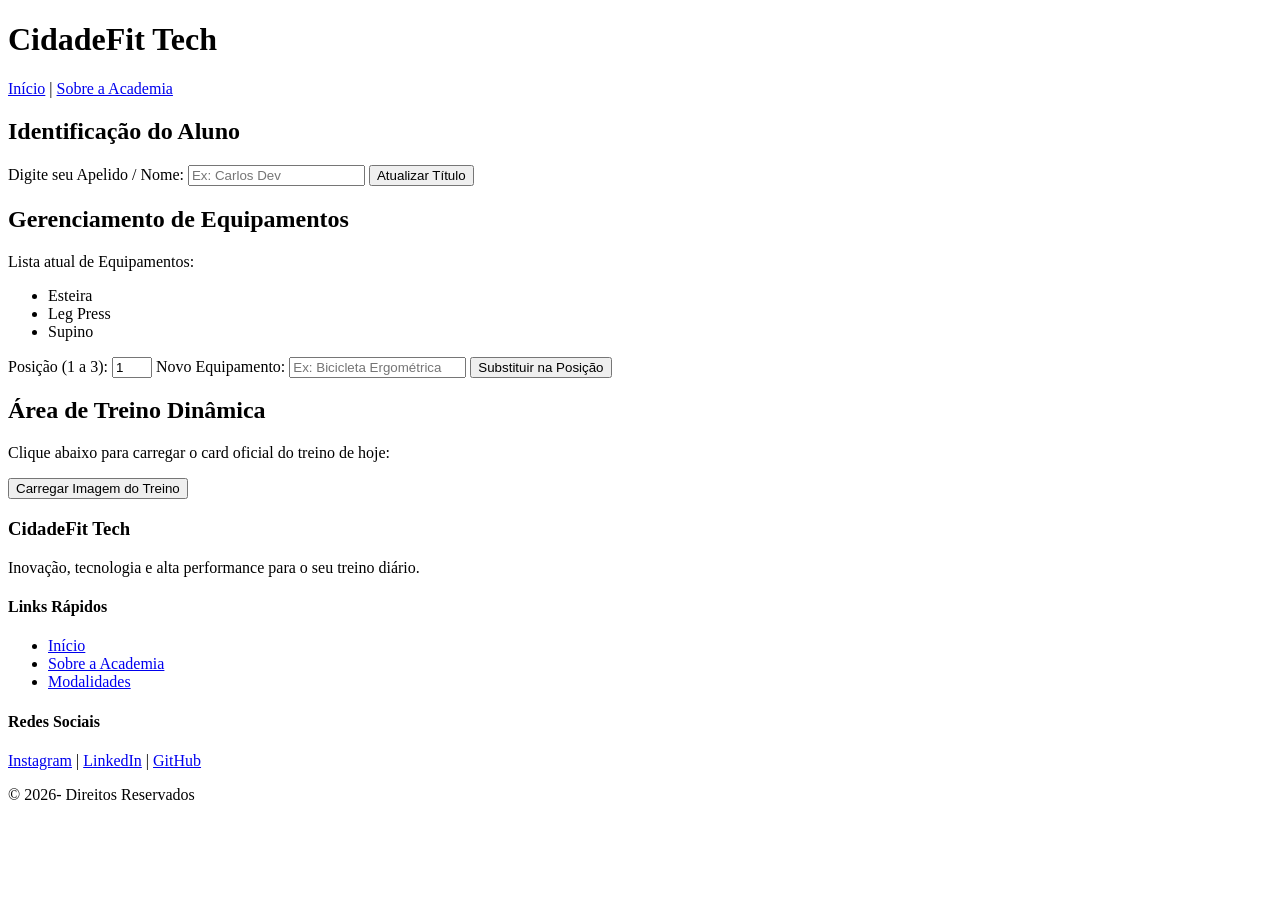
==== index.html @ 8e90b679 "first commit" ====
<!DOCTYPE html>
<html lang="en">
<head>
    <meta charset="UTF-8">
    <meta name="viewport" content="width=device-width, initial-scale=1.0">
    <link rel="styleshet" href="estilo.css">
    <title>Projeto</title>
</head>
<body>

    <header class="header">
        <h1 id="titulo">CidadeFit Tech</h1>
        <nav>
            <a href="index.html">Início</a> | 
            <a href="./src/pages/sobre.html">Sobre a Academia</a>
        </nav>
    </header>

    <main class="container">

        <section class="card">
            <h1>Identificação do Aluno</h1>
            <label for="nome">Digite seu Apelido / Nome:</label>
            <input type="text" id="usuario_nome" placeholder="Ex: Carlos Dev">
            <button onclick="mudar()">Atualizar Título</button>
        </section>


        <section class="card">
            <h1>Gerenciamento de Equipamentos</h1>
            <p>Lista atual de Equipamentos:</p>
            <ul>
               
                <li class="equipamento">Esteira</li>
                <li class="equipamento">Leg Press</li>
                <li class="equipamento">Supino</li>
            </ul>

            <div class="form-grupo">
                <label for="posicao">Posição (1 a 3):</label>
                <input type="number" id="posicao" min="1" max="3" value="1">
                <label for="novo">Novo Equipamento:</label>
                <input type="text" id="novo" placeholder="Ex: Bicicleta Ergométrica">
                <button onclck="inserir()">Substituir na Posição</button>
            </div>
        </section>

        <section class="card">
            <h2>Área de Treino Dinâmica</h2>
            <p>Clique abaixo para carregar o card oficial do treino de hoje:</p>
            <button id="btnImagem">Carregar Imagem do Treino</button>
            <div id="containerImagem"></div>
        </section>
    </main>
    
    <footer class="footer">
        <div class="footer-content">
            <div class="footer-section">
                <h3>CidadeFit Tech</h3>
                <p>Inovação, tecnologia e alta performance para o seu treino diário.</p>
            </div>
            
            <div class="footer-section">
                <h4>Links Rápidos</h4>
                <ul>
                  
                    <li><a href="home.html">Início</a></li>
                    <li><a href="./src/pages/sobre.html">Sobre a Academia</a></li>
                    <li><a href="#modalidades">Modalidades</a></li>
                </ul>
            </div>

            <div class="footer-section">
                <h4>Redes Sociais</h4>
                <div class="social-links">
                    <a href="#" target="_blank">Instagram</a> | 
                    <a href="#" target="_blank">LinkedIn</a> | 
                    <a href="#" target="_blank">GitHub</a>
                </div>
            </div>
        </div>
        
        <div class="footer-bottom">
            <p>&copy; 2026- Direitos Reservados </p>
        </div>
    </footer>


    <script src="./src/js/script.js"></script>
</body>
</html>
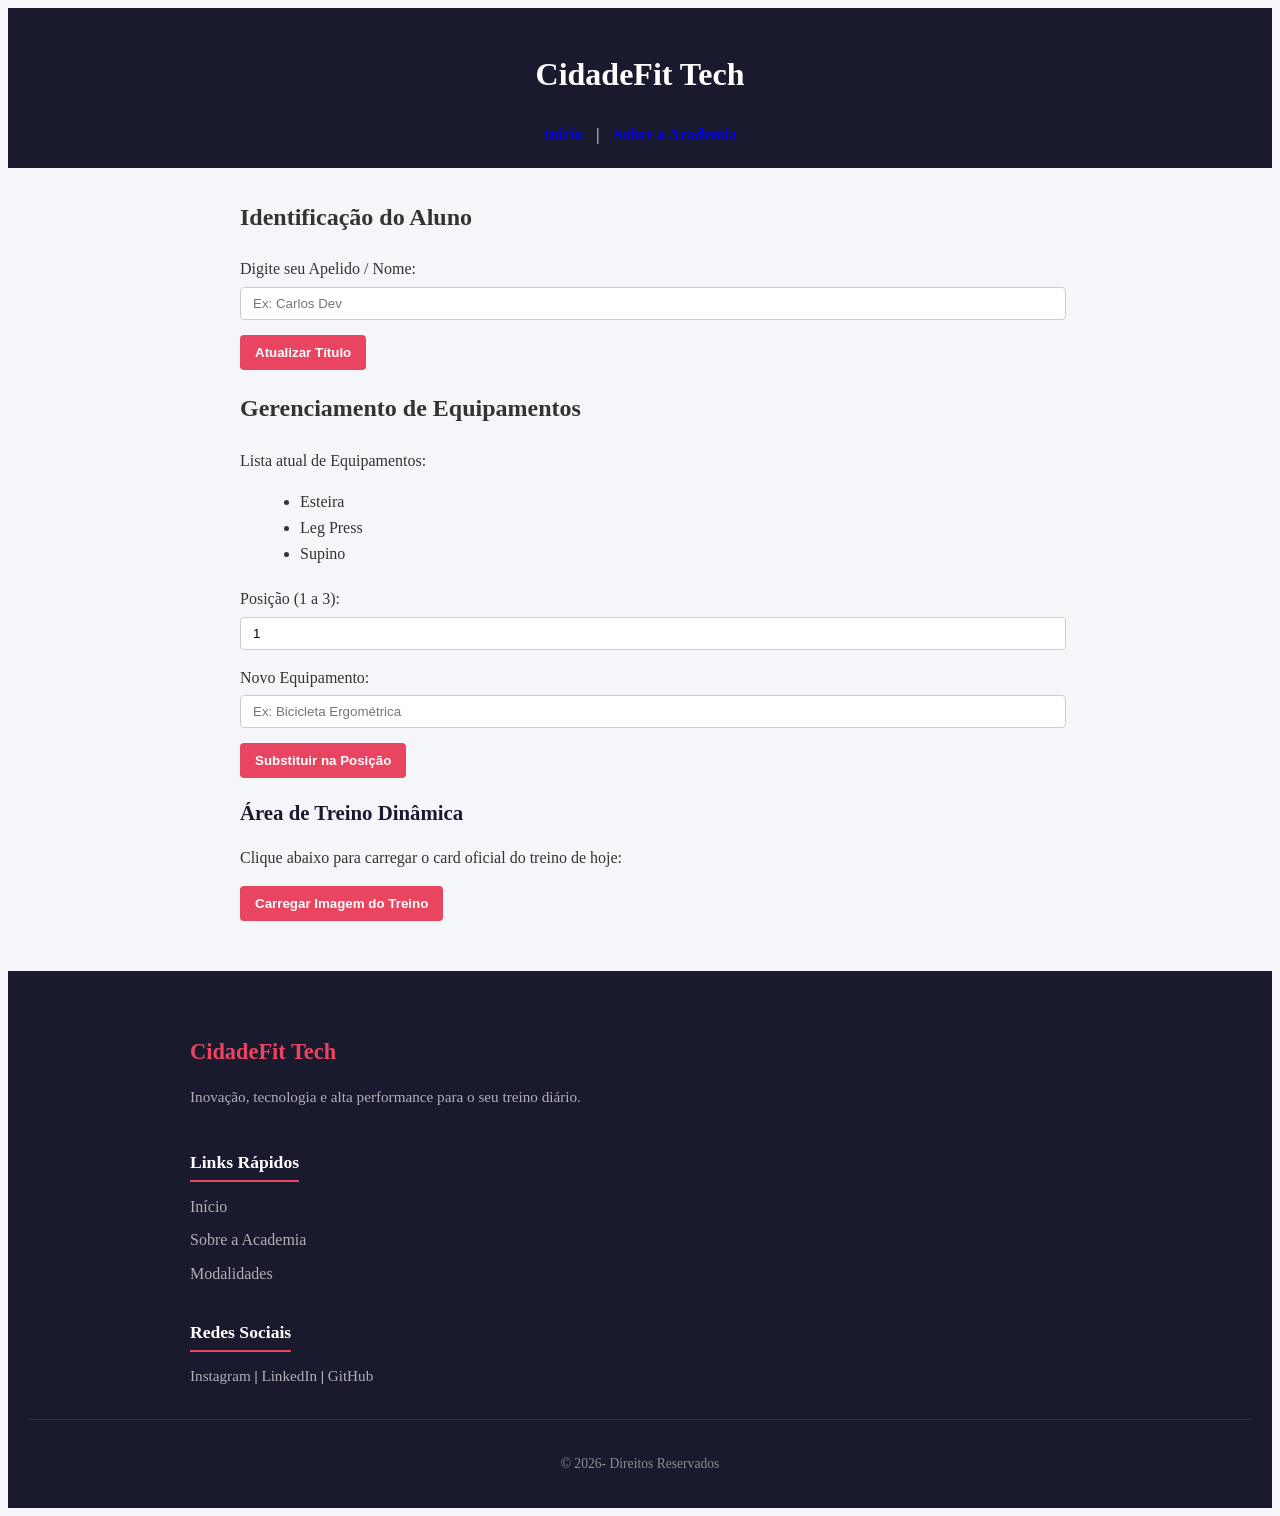
==== commit db1bc348: "fix: corrige link do arquivo CSS" ====
--- a/index.html
+++ b/index.html
@@ -1,9 +1,9 @@
 <!DOCTYPE html>
-<html lang="en">
+<html lang="pt-br">
 <head>
     <meta charset="UTF-8">
     <meta name="viewport" content="width=device-width, initial-scale=1.0">
-    <link rel="styleshet" href="estilo.css">
+   <link rel="stylesheet" href="./src/css/estilo.css">
     <title>Projeto</title>
 </head>
 <body>
--- a/src/css/estilo.css
+++ b/src/css/estilo.css
@@ -0,0 +1,151 @@
+
+- {
+    margin: 0;
+    padding: 0;
+    box-sizing: border-box;
+    font-family: 'Segoe UI', Tahoma, Geneva, Verdana, sans-serif;
+}
+
+body {
+    background-color: #f4f6f9;
+    color: #333;
+  
+    line-height: 1.6
+}
+
+.header {
+    background-color: #1a1a2e;
+    color: #fff;
+    padding: 20px;
+    text-align: center;
+}
+
+.header nav a {
+   
+    color: e945;
+    text-decoration: none;
+    margin: 0 10px;
+    font-weight: bold;
+}
+
+.header nav a:hover {
+    text-decoration: underline;
+}
+
+.container {
+    max-width: 800px;
+    margin: 30px auto;
+    padding: 0 20px;
+}
+
+#card {
+    background: #ffffff;
+    padding: 20px;
+    margin-bottom: 20px;
+    border-radius: 8px;
+    box-shadow: 0 4px 6px rgba(0, 0, 0, 0.05);
+}
+
+.card h2 {
+    margin-bottom: 15px;
+    color: #1a1a2e;
+    font-size: 1.3rem;
+}
+
+input[type="text"],
+input[type="number"] {
+    padding: 8px 12px;
+    margin: 5px 0 15px 0;
+    border: 1px solid #ccc;
+    border-radius: 4px;
+    width: 100%;
+}
+
+button {
+    background-color: #e94560;
+    color: white;
+    border: none;
+    padding: 10px 15px;
+    border-radius: 4px;
+    cursor: pointer;
+    font-weight: bold;
+    display: inline-block;
+}
+
+button:hover {
+    background-color: #d1344e;
+}
+
+ul {
+    margin: 10px 0 20px 20px;
+}
+
+.footer {
+    background-color: #1a1a2e;
+    color: #ffffff;
+    padding: 40px 20px 20px 20px;
+    margin-top: 50px;
+}
+
+.footer-content {
+    max-width: 900px;
+    margin: 0 auto;
+
+    grid-template-columns: (auto-fit, minmax(250, 1fr));
+    gap: 30px;
+    margin-bottom: 30px;
+}
+
+.footer-section h3 {
+    color: #e94560;
+    margin-bottom: 10px;
+    font-size: 1.4rem;
+}
+
+.footer-section h4 {
+    color: #ffffff;
+    margin-bottom: 12px;
+    font-size: 1.1rem;
+    border-bottom: 2px solid #e94560;
+    display: inline-block;
+    padding-bottom: 4px;
+}
+
+.footer-section p {
+    color: #b0b0b5;
+    font-size: 0.95rem;
+}
+
+.footer-section ul {
+    list-style: none;
+    margin: 0;
+    padding: 0;
+}
+
+.footer-section ul li {
+    margin-bottom: 8px;
+}
+
+.footer-section ul li a,
+.social-links a {
+    color: #b0b0b5;
+    text-decoration: none;
+    transition: color 0.2s ease;
+}
+
+.footer-section ul li a:hover,
+.social-links a:hover {
+    color: #e94560;
+}
+
+.social-links {
+    font-size: 0.95rem;
+}
+
+.footer-bottom {
+    text-align: center;
+    border-top: 1px solid rgba(255, 255, 255, 0.1);
+    padding-top: 20px;
+    font-size: 0.85rem;
+    color: #8c8c94;
+}
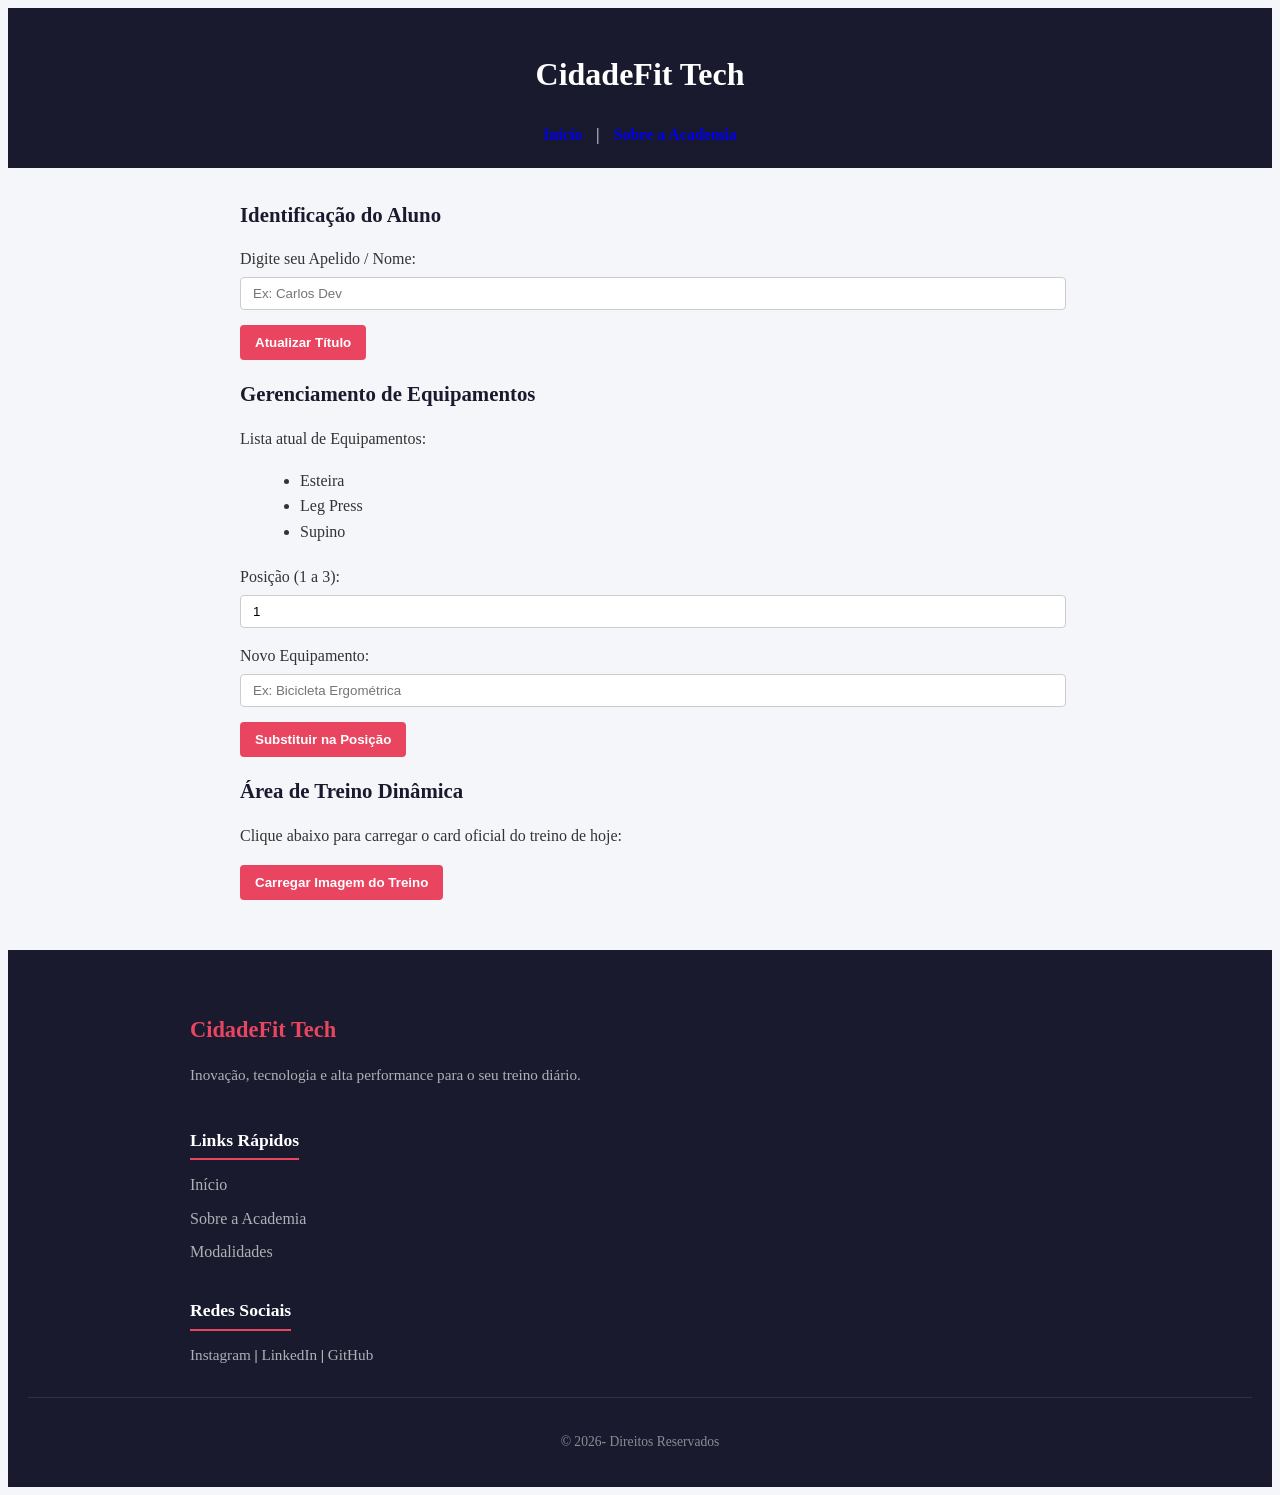
==== commit 60842131: "fix: corrige hierarquia dos títulos HTML" ====
--- a/index.html
+++ b/index.html
@@ -19,7 +19,7 @@
     <main class="container">
 
         <section class="card">
-            <h1>Identificação do Aluno</h1>
+            <h2>Identificação do Aluno</h2>
             <label for="nome">Digite seu Apelido / Nome:</label>
             <input type="text" id="usuario_nome" placeholder="Ex: Carlos Dev">
             <button onclick="mudar()">Atualizar Título</button>
@@ -27,7 +27,7 @@
 
 
         <section class="card">
-            <h1>Gerenciamento de Equipamentos</h1>
+            <h2>Gerenciamento de Equipamentos</h2>
             <p>Lista atual de Equipamentos:</p>
             <ul>
                
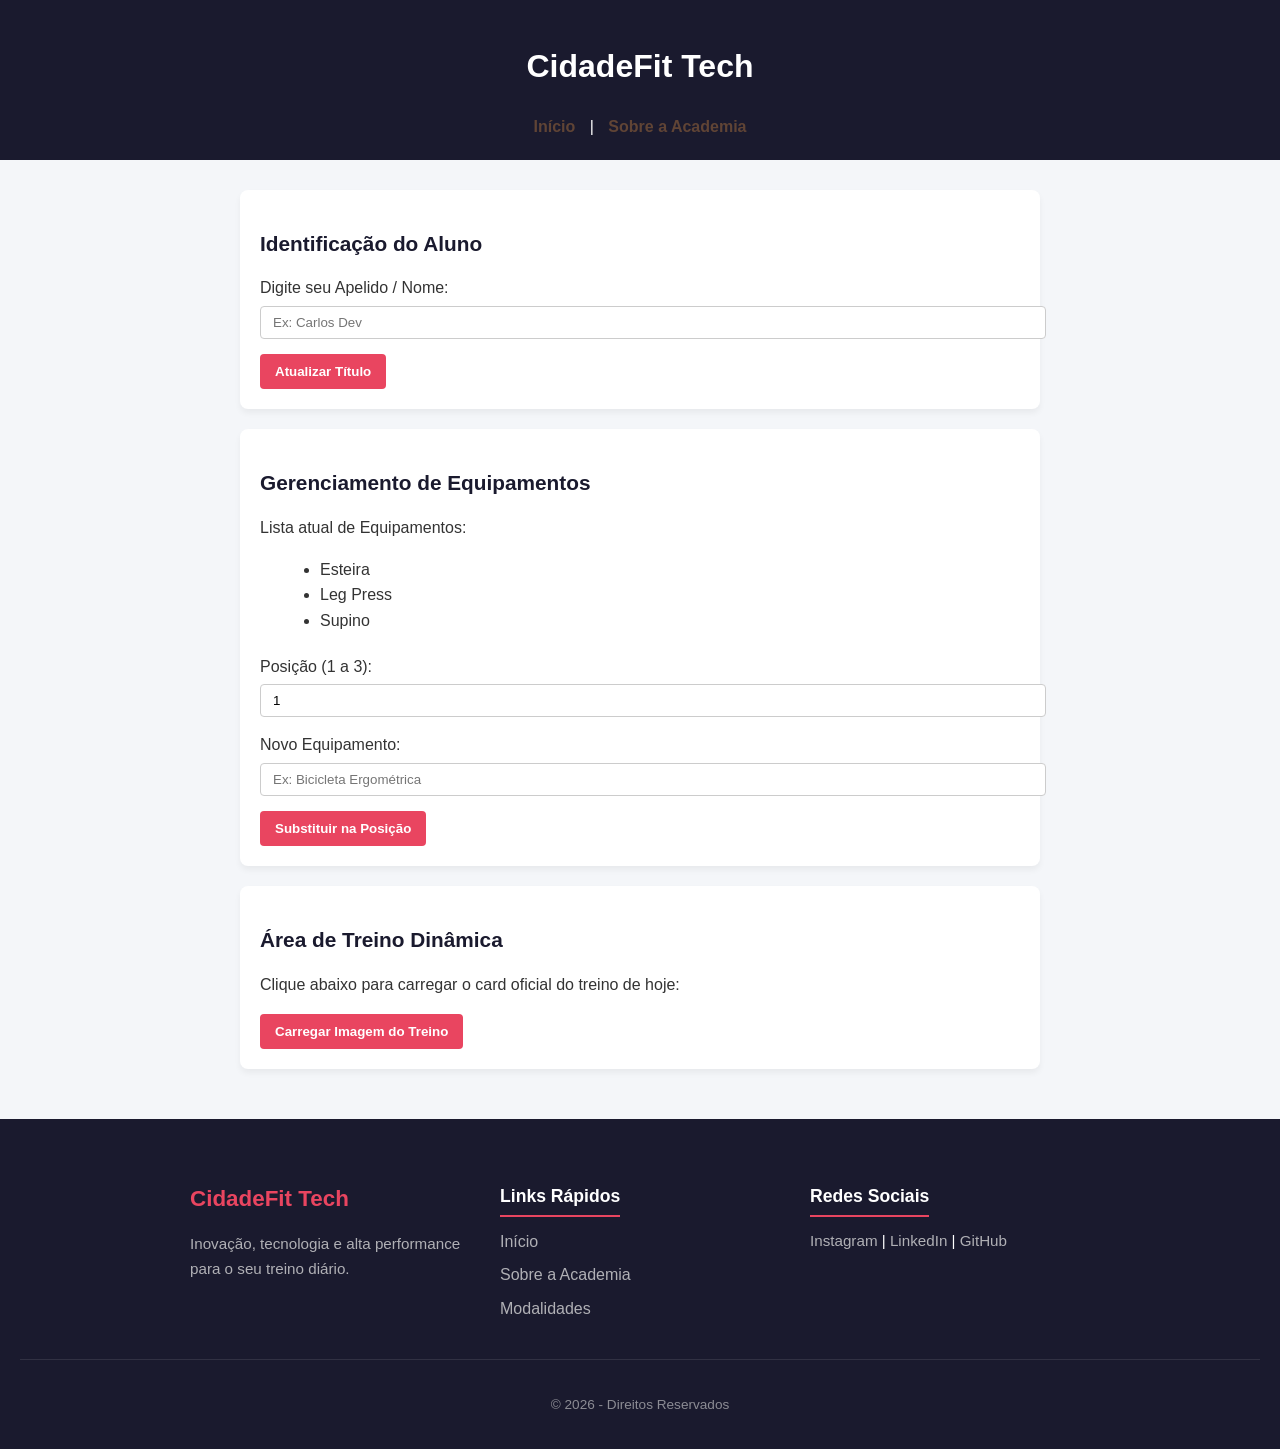
==== commit 35bc873b: "fix: corrige estrutura do index" ====
--- a/index.html
+++ b/index.html
@@ -1,17 +1,18 @@
+
 <!DOCTYPE html>
 <html lang="pt-br">
 <head>
     <meta charset="UTF-8">
     <meta name="viewport" content="width=device-width, initial-scale=1.0">
-   <link rel="stylesheet" href="./src/css/estilo.css">
-    <title>Projeto</title>
+    <link rel="stylesheet" href="./src/css/estilo.css">
+    <title>Projeto CidadeFit</title>
 </head>
 <body>
 
     <header class="header">
         <h1 id="titulo">CidadeFit Tech</h1>
         <nav>
-            <a href="index.html">Início</a> | 
+            <a href="index.html">Início</a> |
             <a href="./src/pages/sobre.html">Sobre a Academia</a>
         </nav>
     </header>
@@ -19,18 +20,19 @@
     <main class="container">
 
         <section class="card">
-            <h2>Identificação do Aluno</h2>
+            <h2 id="meio">Identificação do Aluno</h2>
+
             <label for="nome">Digite seu Apelido / Nome:</label>
-            <input type="text" id="usuario_nome" placeholder="Ex: Carlos Dev">
-            <button onclick="mudar()">Atualizar Título</button>
+            <input type="text" id="nome" placeholder="Ex: Carlos Dev">
+
+            <button onclick="Mudar()">Atualizar Título</button>
         </section>
-
 
         <section class="card">
             <h2>Gerenciamento de Equipamentos</h2>
             <p>Lista atual de Equipamentos:</p>
+
             <ul>
-               
                 <li class="equipamento">Esteira</li>
                 <li class="equipamento">Leg Press</li>
                 <li class="equipamento">Supino</li>
@@ -39,53 +41,58 @@
             <div class="form-grupo">
                 <label for="posicao">Posição (1 a 3):</label>
                 <input type="number" id="posicao" min="1" max="3" value="1">
+
                 <label for="novo">Novo Equipamento:</label>
                 <input type="text" id="novo" placeholder="Ex: Bicicleta Ergométrica">
-                <button onclck="inserir()">Substituir na Posição</button>
+
+                <button onclick="inserir()">Substituir na Posição</button>
             </div>
         </section>
 
         <section class="card">
             <h2>Área de Treino Dinâmica</h2>
             <p>Clique abaixo para carregar o card oficial do treino de hoje:</p>
+
             <button id="btnImagem">Carregar Imagem do Treino</button>
             <div id="containerImagem"></div>
         </section>
+
     </main>
-    
+
     <footer class="footer">
         <div class="footer-content">
+
             <div class="footer-section">
                 <h3>CidadeFit Tech</h3>
                 <p>Inovação, tecnologia e alta performance para o seu treino diário.</p>
             </div>
-            
+
             <div class="footer-section">
                 <h4>Links Rápidos</h4>
                 <ul>
-                  
-                    <li><a href="home.html">Início</a></li>
-                    <li><a href="./src/pages/sobre.html">Sobre a Academia</a></li>
-                    <li><a href="#modalidades">Modalidades</a></li>
+                    <li><a href="#titulo">Início</a></li>
+                    <li><a href="#meio">Sobre a Academia</a></li>
+                    <li><a href="#containerImagem">Modalidades</a></li>
                 </ul>
             </div>
 
             <div class="footer-section">
                 <h4>Redes Sociais</h4>
                 <div class="social-links">
-                    <a href="#" target="_blank">Instagram</a> | 
-                    <a href="#" target="_blank">LinkedIn</a> | 
-                    <a href="#" target="_blank">GitHub</a>
+                    <a href="https://www.instagram.com/" target="_blank" rel="noopener noreferrer">Instagram</a> |
+                    <a href="https://www.linkedin.com/feed/" target="_blank" rel="noopener noreferrer">LinkedIn</a> |
+                    <a href="https://github.com/" target="_blank" rel="noopener noreferrer">GitHub</a>
                 </div>
             </div>
+
         </div>
-        
+
         <div class="footer-bottom">
-            <p>&copy; 2026- Direitos Reservados </p>
+            <p>&copy; 2026 - Direitos Reservados</p>
         </div>
     </footer>
 
+    <script src="./src/js/script.js"></script>
 
-    <script src="./src/js/script.js"></script>
 </body>
-</html>+</html>
--- a/src/css/estilo.css
+++ b/src/css/estilo.css
@@ -1,5 +1,5 @@
 
-- {
+body{
     margin: 0;
     padding: 0;
     box-sizing: border-box;
@@ -10,7 +10,7 @@
     background-color: #f4f6f9;
     color: #333;
   
-    line-height: 1.6
+    line-height: 1.6;
 }
 
 .header {
@@ -22,7 +22,7 @@
 
 .header nav a {
    
-    color: e945;
+    color: #e945;
     text-decoration: none;
     margin: 0 10px;
     font-weight: bold;
@@ -38,7 +38,7 @@
     padding: 0 20px;
 }
 
-#card {
+.card {
     background: #ffffff;
     padding: 20px;
     margin-bottom: 20px;
@@ -90,8 +90,8 @@
 .footer-content {
     max-width: 900px;
     margin: 0 auto;
-
-    grid-template-columns: (auto-fit, minmax(250, 1fr));
+    display: grid;
+    grid-template-columns: repeat(auto-fit, minmax(250px, 1fr));
     gap: 30px;
     margin-bottom: 30px;
 }
